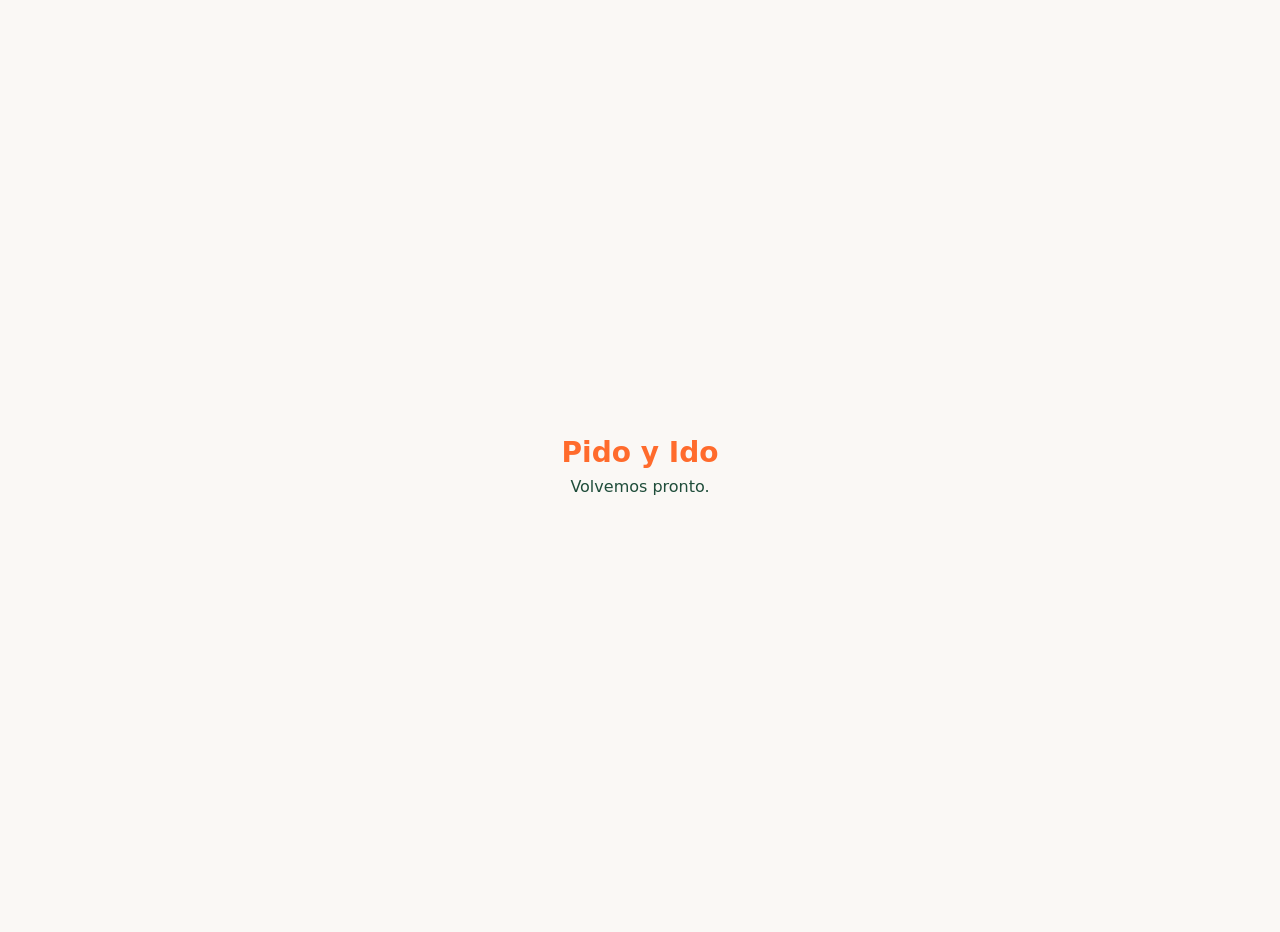
==== index.html @ 58c930d8 "Tijdelijk offline (backup: gh-pages-backup) Co-Authored-By: Claude Opus 5.5 <noreply@anthropic.com> " ====
<!doctype html><html lang="es"><head><meta charset="utf-8"><meta name="viewport" content="width=device-width,initial-scale=1"><meta name="robots" content="noindex"><title>Pido y Ido</title>
<style>body{margin:0;min-height:100vh;display:flex;align-items:center;justify-content:center;background:#FAF8F5;color:#1F4D3A;font-family:system-ui,-apple-system,sans-serif;text-align:center;padding:16px}h1{color:#FF6B2C;font-size:28px;margin:0 0 8px}p{margin:0;font-size:16px}</style></head>
<body><div><h1>Pido y Ido</h1><p>Volvemos pronto.</p></div>
<script>if('serviceWorker'in navigator){navigator.serviceWorker.getRegistrations().then(function(rs){rs.forEach(function(r){r.unregister()})})}if(window.caches){caches.keys().then(function(ks){ks.forEach(function(k){caches.delete(k)})})}</script></body></html>
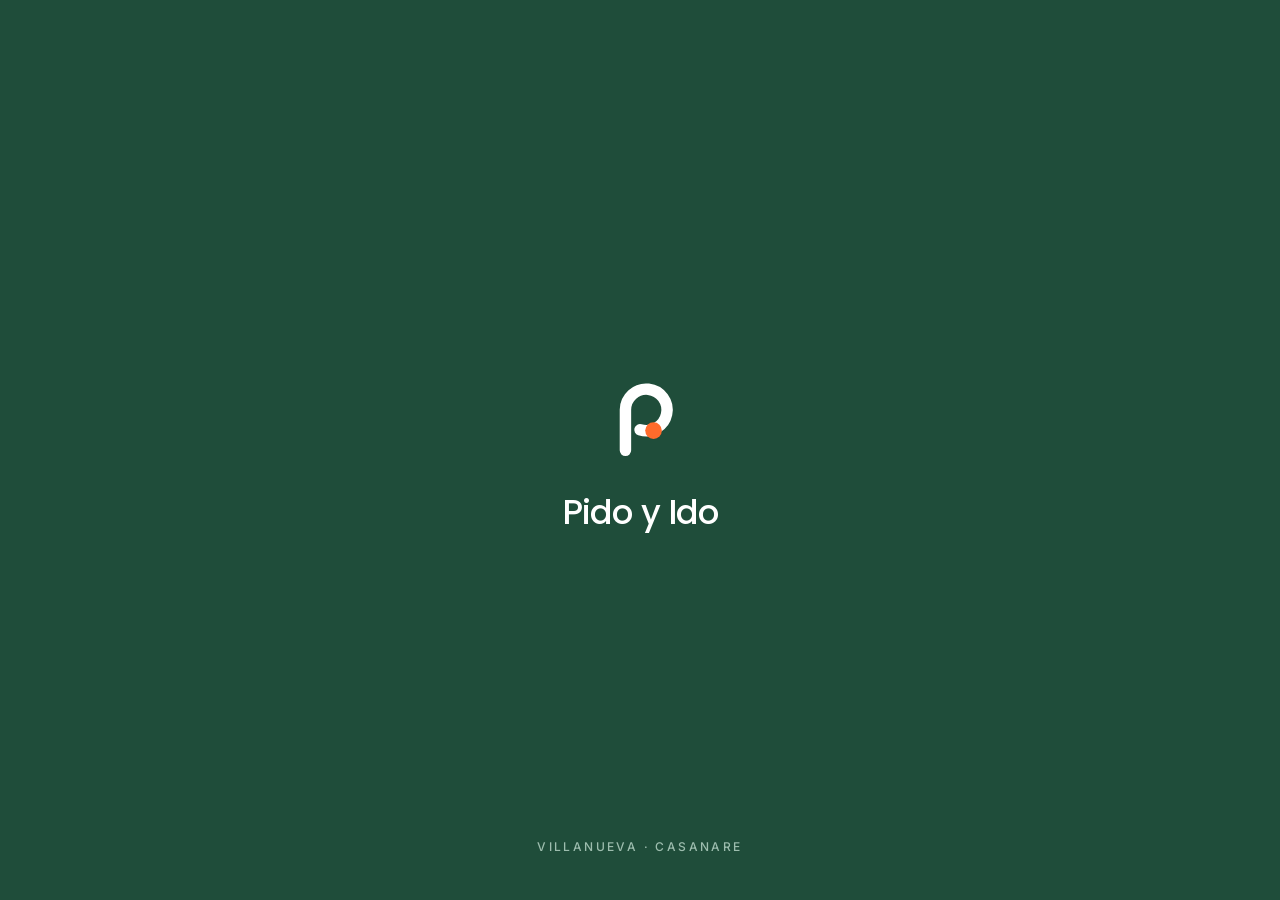
==== commit 70e24f0d: "Root opens the app instead of 'Volvemos pronto' Co-Authored-By: Claude Opus 5.5 <noreply@anthropic.c" ====
--- a/index.html
+++ b/index.html
@@ -1,4 +1,37 @@
-<!doctype html><html lang="es"><head><meta charset="utf-8"><meta name="viewport" content="width=device-width,initial-scale=1"><meta name="robots" content="noindex"><title>Pido y Ido</title>
-<style>body{margin:0;min-height:100vh;display:flex;align-items:center;justify-content:center;background:#FAF8F5;color:#1F4D3A;font-family:system-ui,-apple-system,sans-serif;text-align:center;padding:16px}h1{color:#FF6B2C;font-size:28px;margin:0 0 8px}p{margin:0;font-size:16px}</style></head>
-<body><div><h1>Pido y Ido</h1><p>Volvemos pronto.</p></div>
-<script>if('serviceWorker'in navigator){navigator.serviceWorker.getRegistrations().then(function(rs){rs.forEach(function(r){r.unregister()})})}if(window.caches){caches.keys().then(function(ks){ks.forEach(function(k){caches.delete(k)})})}</script></body></html>
+<!doctype html>
+<html lang="es-CO">
+<head>
+<meta charset="utf-8">
+<meta name="viewport" content="width=device-width, initial-scale=1, viewport-fit=cover">
+<title>Pido y Ido</title>
+<meta name="description" content="Pide comida en Villanueva y te la llevan a la casa.">
+<meta name="theme-color" content="#FAF8F5">
+<meta name="apple-mobile-web-app-capable" content="yes">
+<meta name="mobile-web-app-capable" content="yes">
+<meta name="apple-mobile-web-app-status-bar-style" content="default">
+<meta name="apple-mobile-web-app-title" content="Pido y Ido">
+<link rel="manifest" href="./manifest.webmanifest">
+<link rel="icon" href="./icons/icon.svg?v=2" type="image/svg+xml">
+<link rel="icon" href="./icons/icon-192.png?v=2" type="image/png" sizes="192x192">
+<link rel="apple-touch-icon" href="./icons/icon-180.png?v=2">
+<link rel="preconnect" href="https://fonts.googleapis.com">
+<link rel="preconnect" href="https://fonts.gstatic.com" crossorigin>
+<link href="https://fonts.googleapis.com/css2?family=Inter:wght@400;500;600;700&family=Poppins:wght@600;700&display=swap" rel="stylesheet">
+<link rel="stylesheet" href="./app.css?v=20261122d">
+</head>
+<body>
+<div id="app"></div>
+<div id="sheet-root"></div>
+<div id="toast" role="status" aria-live="polite"></div>
+<script src="./qrcode.js"></script>
+<script src="./config.js?v=20261122b"></script>
+<script src="./vendor/supabase.js"></script>
+<script src="./cloud.js?v=20261122d"></script>
+<script src="./app.js?v=20261122d"></script>
+<script>
+if ('serviceWorker' in navigator && location.protocol !== 'file:') {
+  window.addEventListener('load', function () { navigator.serviceWorker.register('./sw.js').catch(function () {}); });
+}
+</script>
+</body>
+</html>
--- a/app.css
+++ b/app.css
@@ -0,0 +1,547 @@
+:root{
+  --orange:#FF6B2C; --cta:#E85A1E; --cta-h:#D44F15; --green:#1F4D3A; --bg:#FAF8F5; --surface:#fff;
+  --text:#1A1A1A; --muted:#6B6B6B; --tint:#FFE9DE; --tint-t:#B9440F; --soft:#FFF1EA; --soft-t:#8A3410;
+  --gtint:#E3EFE8; --gsoft:#F1F7F3; --amber:#FFF7E8; --amber-t:#6B4A12; --route:#FFF1E0; --route-t:#8A4A00;
+  --input:#F6F2ED; --track:#F3EFEA; --border:#E6E0D8; --border2:#ECE6DE; --divider:#F0EBE4; --dashed:#D6CCC0;
+  --shadow:0 4px 16px rgba(26,26,26,.06); --shadow-r:0 8px 24px rgba(26,26,26,.08); --shadow-cta:0 12px 28px -8px rgba(232,90,30,.6);
+  --head:'Poppins',system-ui,-apple-system,'Segoe UI',Roboto,sans-serif;
+  --body:'Inter',system-ui,-apple-system,'Segoe UI',Roboto,sans-serif;
+  --safe-b:env(safe-area-inset-bottom,0px); --safe-t:env(safe-area-inset-top,0px);
+}
+*{box-sizing:border-box;-webkit-tap-highlight-color:transparent}
+html,body{margin:0;padding:0}
+body{background:#EFEAE3;color:var(--text);font-family:var(--body);font-size:15px;line-height:1.4;-webkit-font-smoothing:antialiased;overscroll-behavior-y:none}
+#app{max-width:480px;margin:0 auto;min-height:100vh;min-height:100dvh;background:var(--bg);position:relative;box-shadow:0 0 40px rgba(26,26,26,.06)}
+button{font:inherit;color:inherit;border:0;background:none;padding:0;cursor:pointer}
+input,textarea,select{font:inherit;color:var(--text)}
+a{color:inherit;text-decoration:none}
+img{display:block}
+h1,h2,h3{font-family:var(--head);margin:0}
+.screen{padding:calc(14px + var(--safe-t)) 16px 24px;min-height:100vh;min-height:100dvh}
+.screen.has-tabs{padding-bottom:calc(96px + var(--safe-b))}
+.screen.has-cta{padding-bottom:calc(110px + var(--safe-b))}
+.screen.has-tabs.has-cta{padding-bottom:calc(180px + var(--safe-b))}
+.screen.flush{padding-top:0;padding-left:0;padding-right:0}
+.pad{padding-left:16px;padding-right:16px}
+
+/* Typography */
+.t-title{font-family:var(--head);font-weight:700;font-size:26px;letter-spacing:-.4px;line-height:1.15}
+.t-h2{font-family:var(--head);font-weight:600;font-size:18px;letter-spacing:-.2px}
+.t-h3{font-family:var(--head);font-weight:600;font-size:16px}
+.muted{color:var(--muted)}
+.small{font-size:13px}
+.xs{font-size:12px}
+.b{font-weight:600}
+.bb{font-weight:700}
+.num{font-family:var(--head);font-weight:700}
+.green{color:var(--green)}
+.orange{color:var(--cta)}
+.center{text-align:center}
+.row{display:flex;align-items:center;gap:12px}
+.row.top{align-items:flex-start}
+.between{justify-content:space-between}
+.grow{flex:1;min-width:0}
+.stack>*+*{margin-top:12px}
+.gap8{gap:8px}
+.mt4{margin-top:4px}.mt8{margin-top:8px}.mt12{margin-top:12px}.mt16{margin-top:16px}.mt20{margin-top:20px}.mt24{margin-top:24px}
+.ellipsis{white-space:nowrap;overflow:hidden;text-overflow:ellipsis}
+
+/* Cards */
+.card{background:var(--surface);border-radius:16px;box-shadow:var(--shadow);padding:16px}
+.card.flat{box-shadow:none;border:1.5px solid var(--border2)}
+.card.raised{box-shadow:var(--shadow-r)}
+.card.nopad{padding:0;overflow:hidden}
+.divider{height:1px;background:var(--divider);margin:12px 0}
+.divider.dashed{background:none;border-top:1.5px dashed var(--dashed)}
+
+/* Buttons */
+.btn{display:flex;align-items:center;justify-content:center;gap:8px;height:52px;border-radius:16px;font-weight:700;font-size:16px;padding:0 18px;transition:transform .08s,background .15s;user-select:none}
+.btn:active{transform:scale(.98)}
+.btn-primary{background:var(--cta);color:#fff;box-shadow:var(--shadow-cta)}
+.btn-primary:hover{background:var(--cta-h)}
+.btn-primary[disabled]{background:#E9C7B6;box-shadow:none;cursor:not-allowed}
+.btn-green{background:var(--green);color:#fff}
+.btn-outline{background:#fff;border:1.5px solid var(--border);color:var(--text)}
+.btn-ghost{background:transparent;color:var(--muted);font-weight:600}
+.btn-soft{background:var(--gsoft);color:var(--green)}
+.btn-sm{height:44px;font-size:14px;border-radius:14px;padding:0 14px}
+.btn-block{width:100%}
+.btn-xl{height:60px;font-size:19px}
+.icon-btn{width:44px;height:44px;border-radius:999px;background:#fff;box-shadow:0 4px 14px rgba(26,26,26,.08);display:flex;align-items:center;justify-content:center;flex:none}
+.icon-btn.green{background:var(--gsoft);box-shadow:none;color:var(--green)}
+.link{color:var(--cta);font-weight:600;font-size:14px;padding:10px 0}
+
+.cta-wrap{position:fixed;left:50%;transform:translateX(-50%);bottom:0;width:100%;max-width:480px;padding:16px 16px calc(18px + var(--safe-b));z-index:30;background:linear-gradient(to top,var(--bg) 70%,rgba(250,248,245,0))}
+.cta-wrap.above-tabs{bottom:calc(76px + var(--safe-b));padding-bottom:12px}
+.cta-note{font-size:12px;color:var(--muted);text-align:center;margin-bottom:10px;line-height:1.35}
+
+/* Badges & chips */
+.badge{display:inline-flex;align-items:center;gap:5px;padding:5px 10px;border-radius:999px;font-size:12px;font-weight:700;white-space:nowrap}
+.badge.orange{background:var(--tint);color:var(--tint-t)}
+.badge.green{background:var(--gtint);color:var(--green)}
+.badge.route{background:var(--route);color:var(--route-t)}
+.badge.amber{background:var(--amber);color:var(--amber-t)}
+.badge.grey{background:var(--track);color:var(--muted)}
+.badge.dark{background:var(--text);color:#fff}
+.badge.red{background:#FDE8E6;color:#A1291B}
+.chips{display:flex;flex-wrap:wrap;gap:8px}
+.chips.scroll{flex-wrap:nowrap;overflow-x:auto;scrollbar-width:none;margin:0 -16px;padding:2px 16px}
+.chips.scroll::-webkit-scrollbar{display:none}
+.chip{height:44px;padding:0 16px;border-radius:999px;border:1.5px solid var(--border);background:#fff;font-size:14px;font-weight:600;white-space:nowrap;display:inline-flex;align-items:center;gap:6px;flex:none}
+.chip.on{background:var(--text);border-color:var(--text);color:#fff}
+.chip.g.on{background:var(--green);border-color:var(--green)}
+.chip.sm{height:32px;padding:0 12px;font-size:12px}
+.chip .cnt{background:var(--cta);color:#fff;border-radius:999px;min-width:20px;height:20px;font-size:11px;display:inline-flex;align-items:center;justify-content:center;padding:0 6px}
+.chip.on .cnt{background:#fff;color:var(--text)}
+
+/* Inputs */
+.label{font-size:13px;font-weight:600;color:var(--muted);margin:0 0 6px;display:block}
+.input{width:100%;min-height:50px;background:var(--input);border:1.5px solid transparent;border-radius:14px;padding:13px 14px;font-size:15px;outline:none;resize:none}
+.input:focus{border-color:var(--orange);background:#fff}
+.input.err{border-color:#D9442F}
+textarea.input{min-height:76px;line-height:1.4}
+.field+.field{margin-top:12px}
+.err-msg{color:#B02E1D;font-size:12px;margin-top:5px;font-weight:600}
+.search{display:flex;align-items:center;gap:10px;height:52px;background:#fff;border-radius:16px;padding:0 16px;box-shadow:var(--shadow)}
+.search input{border:0;outline:0;flex:1;font-size:15px;background:transparent;min-width:0}
+.dashed-btn{width:100%;height:52px;border:1.5px dashed var(--dashed);border-radius:14px;color:var(--text);font-weight:600;font-size:14px;display:flex;align-items:center;justify-content:center;gap:8px;background:transparent}
+.dashed-btn.done{border-style:solid;border-color:var(--green);background:var(--gsoft);color:var(--green)}
+
+/* Segmented */
+.seg{display:flex;background:var(--track);border-radius:14px;padding:4px;height:48px}
+.seg button{flex:1;border-radius:11px;font-size:14px;font-weight:600;color:var(--muted)}
+.seg button.on{background:#fff;color:var(--text);box-shadow:0 2px 8px rgba(0,0,0,.08)}
+
+/* Radio rows */
+.radio-row{display:flex;align-items:center;gap:12px;padding:14px;border-radius:14px;border:1.5px solid var(--border2);background:#fff;width:100%;text-align:left}
+.radio-row+.radio-row{margin-top:10px}
+.radio-row.on{border:2px solid var(--green);background:var(--gsoft);padding:13.5px}
+.ring{width:22px;height:22px;border-radius:999px;border:2px solid #C9C1B7;display:flex;align-items:center;justify-content:center;flex:none}
+.on .ring{border-color:var(--green)}
+.on .ring::after{content:"";width:12px;height:12px;border-radius:999px;background:var(--green)}
+
+/* Avatar */
+.avatar{width:48px;height:48px;border-radius:999px;display:flex;align-items:center;justify-content:center;font-family:var(--head);font-weight:700;font-size:16px;flex:none;background:var(--tint);color:var(--tint-t)}
+.avatar.sm{width:40px;height:40px;font-size:14px}
+
+/* Header */
+.topbar{display:flex;align-items:center;gap:12px;margin-bottom:16px}
+.topbar .t-title{font-size:22px}
+.logo{flex:none;display:block}
+
+/* Images */
+.ph{background:linear-gradient(135deg,#F7D9C6,#F2C4A6);position:relative;overflow:hidden;flex:none}
+.ph img{width:100%;height:100%;object-fit:cover}
+.ph img.broken{display:none}
+.ph .ph-ico{position:absolute;inset:0;display:flex;align-items:center;justify-content:center;color:rgba(185,68,15,.45);font-size:28px}
+.thumb{width:56px;height:56px;border-radius:12px}
+.thumb.s44{width:44px;height:44px}
+.thumb.s96{width:96px;height:96px;border-radius:12px}
+
+/* Tabs */
+.tabbar{position:fixed;bottom:0;left:50%;transform:translateX(-50%);width:100%;max-width:480px;height:calc(76px + var(--safe-b));padding-bottom:var(--safe-b);background:#fff;border-top:1px solid #EFEAE3;display:flex;z-index:40}
+.tabbar a{flex:1;display:flex;flex-direction:column;align-items:center;justify-content:center;gap:4px;font-size:11px;color:var(--muted);font-weight:500;position:relative}
+.tabbar a.on{color:var(--cta);font-weight:700}
+.tabbar a .dot{position:absolute;top:12px;left:calc(50% + 8px);min-width:18px;height:18px;border-radius:999px;background:var(--cta);color:#fff;font-size:10px;font-weight:700;display:flex;align-items:center;justify-content:center;padding:0 5px}
+
+/* Home */
+.cats{display:flex;gap:14px;overflow-x:auto;margin:0 -16px;padding:6px 16px 4px;scrollbar-width:none}
+.cats::-webkit-scrollbar{display:none}
+.cat{display:flex;flex-direction:column;align-items:center;gap:6px;font-size:12px;font-weight:600;flex:none;width:68px}
+.cat .ph{width:64px;height:64px;border-radius:999px}
+.cat.on .ph{box-shadow:0 0 0 3px var(--bg),0 0 0 5px var(--orange)}
+.rest-card{display:block;background:#fff;border-radius:16px;box-shadow:var(--shadow);overflow:hidden}
+.rest-card+.rest-card{margin-top:14px}
+.rest-card .ph{height:168px;width:100%}
+.rest-card .over{position:absolute;padding:6px 10px;border-radius:999px;font-size:12px;font-weight:700}
+.rest-card.closed .ph img{filter:grayscale(.8);opacity:.7}
+.closed-veil{position:absolute;inset:0;display:flex;align-items:center;justify-content:center}
+.closed-veil span{background:rgba(26,26,26,.85);color:#fff;padding:8px 14px;border-radius:999px;font-weight:700;font-size:13px}
+
+/* Menu */
+.hero{height:232px;position:relative}
+.hero .ph{height:232px;width:100%}
+.hero .back{position:absolute;top:calc(14px + var(--safe-t));left:16px}
+.hero .fav{position:absolute;top:calc(14px + var(--safe-t));right:16px}
+.info-card{margin:-36px 16px 0;position:relative;z-index:2}
+.dish{display:flex;gap:12px;background:#fff;border-radius:16px;padding:14px;box-shadow:var(--shadow);align-items:stretch}
+.dish+.dish{margin-top:12px}
+.dish .ph{position:relative;overflow:visible;background:none}
+.dish .ph .imgwrap{width:96px;height:96px;border-radius:12px;overflow:hidden;background:linear-gradient(135deg,#F7D9C6,#F2C4A6)}
+.qty{position:absolute;right:-6px;bottom:-6px;display:flex;align-items:center;background:#fff;border-radius:999px;box-shadow:0 4px 12px rgba(26,26,26,.15)}
+.qty button{width:36px;height:36px;border-radius:999px;display:flex;align-items:center;justify-content:center;font-size:20px;font-weight:600}
+.qty .n{min-width:20px;text-align:center;font-weight:700;font-size:14px}
+.qty.has{background:var(--green);color:#fff}
+.cart-bar{display:flex;align-items:center;gap:12px;height:60px;border-radius:16px;background:var(--cta);color:#fff;padding:0 18px 0 14px;box-shadow:var(--shadow-cta);width:100%;font-weight:700;font-size:17px}
+.cart-bar .c{width:28px;height:28px;border-radius:999px;background:#fff;color:var(--cta);display:flex;align-items:center;justify-content:center;font-size:14px}
+
+/* Status */
+.status-head{background:var(--green);color:#fff;padding:calc(20px + var(--safe-t)) 20px 64px}
+.status-head .eta{font-family:var(--head);font-weight:700;font-size:52px;letter-spacing:-1px;line-height:1.05}
+.progress{display:grid;grid-template-columns:repeat(4,1fr);gap:6px}
+.progress .bar{height:6px;border-radius:999px;background:var(--track);overflow:hidden}
+.progress .bar i{display:block;height:100%;background:var(--orange);border-radius:999px}
+.progress .bar.active i{animation:grow 2.4s ease-in-out infinite alternate}
+@keyframes grow{from{width:25%}to{width:85%}}
+.progress .lbl{font-size:11px;color:var(--muted);margin-top:6px;font-weight:500}
+.progress .lbl.on{color:var(--cta);font-weight:700}
+.pin-box{background:var(--soft);border-radius:16px;padding:18px 16px;text-align:center}
+.pin{display:flex;justify-content:center;gap:10px;margin:12px 0}
+.pin span{width:58px;height:68px;border-radius:14px;background:#fff;display:flex;align-items:center;justify-content:center;font-family:var(--head);font-weight:700;font-size:34px;box-shadow:0 4px 12px rgba(138,52,16,.08)}
+.pulse{width:10px;height:10px;border-radius:999px;background:var(--orange);display:inline-block;box-shadow:0 0 0 0 rgba(255,107,44,.6);animation:pulse 1.6s infinite}
+@keyframes pulse{70%{box-shadow:0 0 0 10px rgba(255,107,44,0)}100%{box-shadow:0 0 0 0 rgba(255,107,44,0)}}
+
+/* Rating */
+.big-check{width:88px;height:88px;border-radius:999px;background:var(--gtint);display:flex;align-items:center;justify-content:center;margin:12px auto 0;color:var(--green)}
+.stars{display:flex;justify-content:center;gap:4px}
+.stars button{width:48px;height:48px;display:flex;align-items:center;justify-content:center}
+
+/* Restaurant */
+.stats{display:grid;grid-template-columns:repeat(3,1fr);gap:10px}
+.stat{background:#fff;border-radius:14px;padding:12px;box-shadow:var(--shadow)}
+.stat .v{font-family:var(--head);font-weight:700;font-size:20px;margin-top:2px}
+.order-card{background:#fff;border-radius:16px;box-shadow:var(--shadow-r);overflow:hidden}
+.order-card+.order-card{margin-top:12px}
+.order-card .oh{background:var(--soft);color:var(--soft-t);padding:12px 16px;display:flex;justify-content:space-between;align-items:center;font-weight:700;font-size:13px}
+.order-card .ob{padding:14px 16px}
+.toggle{display:inline-flex;align-items:center;gap:8px;height:40px;padding:0 6px 0 12px;border-radius:999px;font-weight:700;font-size:13px}
+.toggle .tr{width:40px;height:24px;border-radius:999px;position:relative;transition:background .2s}
+.toggle .tr::after{content:"";position:absolute;top:3px;width:18px;height:18px;border-radius:999px;background:#fff;transition:left .2s;left:var(--k)}
+.note{border-radius:14px;padding:12px 14px;font-size:13px;line-height:1.4}
+.note.amber{background:var(--amber);color:var(--amber-t)}
+.note.green{background:var(--gsoft);color:var(--green)}
+.note.soft{background:var(--soft);color:var(--soft-t)}
+.note.grey{background:var(--input);color:var(--muted)}
+
+/* WhatsApp sim */
+.wa{background:#EFEAE2;min-height:100vh;min-height:100dvh;display:flex;flex-direction:column}
+.wa-head{background:#fff;padding:calc(12px + var(--safe-t)) 12px 12px;display:flex;align-items:center;gap:10px;border-bottom:1px solid #E5DED4;position:sticky;top:0;z-index:5}
+.wa-body{flex:1;padding:14px 12px 120px;display:flex;flex-direction:column;gap:8px}
+.bubble{max-width:85%;background:#fff;border-radius:12px;padding:8px 10px;font-size:14px;box-shadow:0 1px 1px rgba(0,0,0,.06);align-self:flex-start}
+.bubble.out{background:#D9F2DF;align-self:flex-end}
+.bubble .time{font-size:10px;color:#8B8B8B;text-align:right;margin-top:2px}
+.bubble.order{padding:0;overflow:hidden;width:85%}
+.wa-qr{border-top:1px solid #EEE;display:block;width:100%;text-align:center;color:#0B8A6A;font-weight:600;padding:12px;font-size:14px}
+.wa-input{position:fixed;bottom:0;left:50%;transform:translateX(-50%);width:100%;max-width:480px;padding:8px 8px calc(8px + var(--safe-b));display:flex;gap:8px;background:#EFEAE2;z-index:5}
+.wa-input input{flex:1;height:48px;border-radius:999px;border:0;padding:0 18px;font-size:15px;outline:none;background:#fff}
+.wa-input button{width:48px;height:48px;border-radius:999px;background:#0B8A6A;color:#fff;display:flex;align-items:center;justify-content:center;flex:none}
+.day-pill{align-self:center;background:#fff;border-radius:8px;padding:4px 10px;font-size:12px;color:#5c5c5c;margin-bottom:4px}
+
+/* Promoter */
+.qr-card{background:#fff;border-radius:16px;box-shadow:var(--shadow);padding:20px 16px;text-align:center}
+.qr-wrap{width:210px;height:210px;margin:0 auto;position:relative}
+.qr-wrap canvas,.qr-wrap img{width:210px;height:210px;image-rendering:pixelated}
+.qr-logo{position:absolute;left:50%;top:50%;transform:translate(-50%,-50%);background:#fff;border-radius:12px;padding:4px;line-height:0}
+.linkbox{display:flex;align-items:center;gap:8px;background:var(--input);border-radius:12px;padding:6px 6px 6px 14px;margin-top:14px}
+.linkbox span{flex:1;font-size:13px;font-weight:600;text-align:left;overflow:hidden;text-overflow:ellipsis;white-space:nowrap}
+.steps{display:grid;grid-template-columns:repeat(3,1fr);gap:8px;text-align:center}
+.steps .n{font-family:var(--head);font-weight:700;font-size:20px}
+.earn{background:var(--green);color:#fff;border-radius:16px;padding:18px}
+.earn .big{font-family:var(--head);font-weight:700;font-size:44px;letter-spacing:-1px;line-height:1.1}
+.bars{display:flex;align-items:flex-end;gap:10px;height:72px;margin-top:14px}
+.bars div{flex:1;border-radius:6px 6px 2px 2px;background:#3A7259;min-height:4px}
+.bars div.cur{background:var(--orange)}
+.bars-l{display:flex;gap:10px;margin-top:6px}
+.bars-l span{flex:1;font-size:11px;opacity:.8}
+
+/* Start */
+.start-hero{background:var(--green);color:#fff;padding:calc(28px + var(--safe-t)) 20px 28px;border-radius:0 0 28px 28px}
+.role{display:flex;align-items:center;gap:14px;background:#fff;border-radius:16px;padding:16px;box-shadow:var(--shadow);width:100%;text-align:left}
+.role+.role{margin-top:12px}
+.role .ic{width:52px;height:52px;border-radius:14px;display:flex;align-items:center;justify-content:center;flex:none}
+
+/* Sheet / modal */
+.sheet-bg{position:fixed;inset:0;background:rgba(26,26,26,.45);z-index:100;display:flex;align-items:flex-end;justify-content:center;animation:fade .15s}
+.sheet{background:var(--bg);width:100%;max-width:480px;border-radius:24px 24px 0 0;padding:10px 16px calc(20px + var(--safe-b));max-height:90vh;overflow:auto;animation:up .2s ease-out}
+.sheet .grab{width:40px;height:5px;border-radius:999px;background:#D9D2C8;margin:0 auto 14px}
+@keyframes fade{from{opacity:0}}
+@keyframes up{from{transform:translateY(40px);opacity:.6}}
+#toast{position:fixed;left:50%;top:calc(16px + var(--safe-t));transform:translate(-50%,-30px);background:var(--text);color:#fff;padding:12px 18px;border-radius:14px;font-size:14px;font-weight:600;z-index:200;opacity:0;pointer-events:none;transition:all .25s;max-width:calc(100% - 32px);text-align:center;box-shadow:0 10px 30px rgba(0,0,0,.2)}
+#toast.show{opacity:1;transform:translate(-50%,0)}
+
+.demo-bar{background:var(--amber);color:var(--amber-t);border-radius:14px;padding:12px 14px;font-size:13px}
+.demo-bar b{display:block;margin-bottom:6px}
+.demo-bar .btn{height:40px;font-size:13px;border-radius:12px}
+.empty{text-align:center;padding:36px 16px;color:var(--muted)}
+.empty .ic{width:64px;height:64px;border-radius:999px;background:var(--track);display:flex;align-items:center;justify-content:center;margin:0 auto 12px}
+.list-row{display:flex;align-items:center;gap:12px;padding:12px 0;width:100%;text-align:left}
+.list-row+.list-row{border-top:1px solid var(--divider)}
+.menu-row{display:flex;align-items:center;gap:14px;padding:14px 4px;width:100%;text-align:left;font-weight:600}
+.menu-row+.menu-row{border-top:1px solid var(--divider)}
+.menu-row .mi{width:40px;height:40px;border-radius:12px;background:var(--gsoft);color:var(--green);display:flex;align-items:center;justify-content:center;flex:none}
+.photo-up{flex:1;height:72px;border:1.5px dashed var(--dashed);border-radius:14px;display:flex;align-items:center;justify-content:center;gap:6px;font-weight:600;font-size:14px;position:relative;overflow:hidden}
+.photo-up.done{border-style:solid;border-color:var(--green);color:var(--green);background:var(--gsoft)}
+.photo-up input{position:absolute;inset:0;opacity:0;cursor:pointer}
+@media (min-width:520px){body{padding:0}}
+
+/* Splash (00a) */
+.splash{position:fixed;inset:0;z-index:500;background:var(--green);display:flex;align-items:center;justify-content:center;transition:opacity .35s}
+.splash.out{opacity:0;pointer-events:none}
+.splash-mid{display:flex;flex-direction:column;align-items:center;gap:22px;animation:pop .5s ease-out}
+.splash-mid span{font-family:var(--head);font-weight:500;font-size:34px;letter-spacing:-.8px;color:#fff}
+.splash-foot{position:absolute;bottom:calc(44px + var(--safe-b));font-size:12px;font-weight:500;letter-spacing:2.4px;color:#9DBDAE}
+@keyframes pop{from{transform:scale(.92);opacity:0}}
+
+/* Welcome / role picker (00b) */
+.welcome{min-height:100vh;min-height:100dvh;display:flex;flex-direction:column}
+.welcome-hero{height:calc(300px + var(--safe-t));position:relative;flex:none;overflow:hidden}
+.welcome-hero .ph{background:linear-gradient(135deg,#7A3A1A,#C9632E)}
+.welcome-fade{position:absolute;inset:0;background:linear-gradient(180deg,rgba(18,30,24,.35) 0%,rgba(18,30,24,.15) 40%,rgba(250,248,245,1) 100%)}
+.welcome-brand{position:absolute;left:20px;top:calc(22px + var(--safe-t));display:flex;align-items:center;gap:10px;font-family:var(--head);font-weight:500;font-size:19px;letter-spacing:-.3px;color:#fff}
+.welcome-title{position:absolute;left:20px;right:20px;bottom:6px;display:flex;flex-direction:column;gap:6px}
+.welcome-title h1{font-family:var(--head);font-weight:600;font-size:28px;line-height:1.15;letter-spacing:-.6px}
+.welcome-roles{padding:18px 20px 0;display:flex;flex-direction:column;gap:10px}
+.role-card{display:flex;align-items:center;gap:14px;padding:12px 14px;border-radius:16px;background:#fff;box-shadow:inset 0 0 0 1px var(--border2);text-align:left;width:100%}
+.role-card.on{box-shadow:inset 0 0 0 2px var(--green)}
+.role-card .ic{width:44px;height:44px;border-radius:12px;display:flex;align-items:center;justify-content:center;flex:none;background:var(--track);color:var(--text)}
+.role-card.on .ic{background:var(--green);color:#fff}
+.role-card .rt{display:block;font-size:15px;font-weight:600}
+.role-card .rs{display:block;font-size:13px;color:var(--muted);margin-top:2px}
+.welcome-cta{padding:14px 20px calc(22px + var(--safe-b));display:flex;flex-direction:column;align-items:center;gap:6px;margin-top:auto}
+.welcome-login{height:40px;font-size:14px;color:var(--muted)}
+.welcome-login b{color:var(--green);margin-left:4px}
+/* map picker */
+.map-wrap{position:relative;height:340px;border-radius:16px;overflow:hidden;background:var(--input);border:1.5px solid var(--border)}
+.map-wrap #pmap{position:absolute;inset:0}
+.map-pin{position:absolute;left:50%;top:50%;transform:translate(-50%,-100%);color:var(--orange);pointer-events:none;z-index:500;filter:drop-shadow(0 2px 3px rgba(0,0,0,.35))}
+.map-pin svg circle{fill:#fff;stroke:#fff}
+.dashed-btn.need{border-color:var(--orange);color:var(--orange)}
+
+/* ===== Design pass v3: photos, restaurant account, setup, rider status ===== */
+.ph img{opacity:1;transition:opacity .35s}
+.sr-only{position:absolute;width:1px;height:1px;overflow:hidden;clip:rect(0 0 0 0)}
+.skel{border-radius:16px;background:linear-gradient(90deg,#EFE9E2 0%,#F8F4EF 40%,#EFE9E2 80%);background-size:200% 100%;animation:shimmer 1.3s linear infinite}
+@keyframes shimmer{from{background-position:100% 0}to{background-position:-100% 0}}
+
+/* Branded header for restaurant login/registration and rider link */
+.auth-hero{position:relative;height:calc(232px + var(--safe-t));overflow:hidden}
+.auth-hero .ph{background:linear-gradient(135deg,#2B5A45,#1F4D3A)}
+.auth-fade{position:absolute;inset:0;background:linear-gradient(180deg,rgba(14,38,28,.55) 0%,rgba(14,38,28,.35) 45%,rgba(14,38,28,.88) 100%)}
+.auth-top{position:absolute;left:16px;right:16px;top:calc(14px + var(--safe-t));display:flex;align-items:center;gap:12px}
+.icon-btn.glass{background:rgba(255,255,255,.18);color:#fff;box-shadow:none;backdrop-filter:blur(8px);-webkit-backdrop-filter:blur(8px)}
+.auth-brand{display:flex;align-items:center;gap:9px;color:#fff;font-family:var(--head);font-weight:500;font-size:17px;letter-spacing:-.2px}
+.auth-tag{font-family:var(--body);font-size:11px;font-weight:700;letter-spacing:.4px;text-transform:uppercase;background:var(--orange);color:#fff;border-radius:999px;padding:3px 8px}
+.auth-title{position:absolute;left:20px;right:20px;bottom:40px;color:#fff}
+.auth-kicker{font-size:13px;font-weight:600;color:#FFC9A8;margin-bottom:4px}
+.auth-title h1{font-family:var(--head);font-weight:700;font-size:27px;line-height:1.15;letter-spacing:-.5px}
+.auth-body{position:relative;margin-top:-24px;background:var(--bg);border-radius:24px 24px 0 0;padding:20px 16px 0}
+.input-ic{position:relative;display:flex;align-items:center}
+.input-ic>svg{position:absolute;left:14px;color:var(--muted);pointer-events:none}
+.input-ic .input{padding-left:44px}
+.input-ic .pre{position:absolute;left:44px;font-weight:600;color:var(--text);pointer-events:none;font-size:15px}
+.input-ic .pre+.input{padding-left:82px}
+.input:focus{border-color:var(--orange);background:#fff;box-shadow:0 0 0 4px rgba(255,107,44,.12)}
+.perks{display:grid;gap:10px}
+.perk{display:flex;align-items:center;gap:12px;font-size:14px;font-weight:500}
+.pi{width:36px;height:36px;border-radius:12px;background:var(--gtint);color:var(--green);display:flex;align-items:center;justify-content:center;flex:none}
+.steps{display:flex;align-items:center;gap:6px}
+.step{display:flex;align-items:center;gap:6px;flex:none}
+.step .n{width:22px;height:22px;border-radius:999px;background:var(--track);color:var(--muted);font-size:12px;font-weight:700;display:flex;align-items:center;justify-content:center}
+.step .t{font-size:12px;font-weight:600;color:var(--muted)}
+.step.on .n{background:var(--orange);color:#fff}.step.on .t{color:var(--text)}
+.step.done .n{background:var(--green);color:#fff}
+.step-line{flex:1;height:2px;background:var(--border);border-radius:2px;min-width:8px}
+
+/* Photo picker */
+.pick-row{display:flex;gap:8px;overflow-x:auto;padding:4px 2px 6px;margin:0 -2px;scrollbar-width:none}
+.pick-row::-webkit-scrollbar{display:none}
+.pick{border:1.5px solid var(--border)!important;position:relative}
+.pick.on{border:3px solid var(--orange)!important;box-shadow:0 4px 12px rgba(255,107,44,.3)}
+.pick-up{display:flex;flex-direction:column;align-items:center;justify-content:center;gap:3px;border:1.5px dashed var(--orange);background:var(--soft);color:var(--tint-t);font-size:11px;font-weight:700;position:relative;cursor:pointer}
+.pick-up input{position:absolute;inset:0;opacity:0;cursor:pointer}
+
+/* Cover preview in Menú */
+.cover{position:relative;height:150px;border-radius:18px;overflow:hidden;box-shadow:var(--shadow)}
+.cover-fade{position:absolute;inset:0;background:linear-gradient(180deg,rgba(0,0,0,0) 35%,rgba(0,0,0,.65))}
+.cover-txt{position:absolute;left:14px;right:14px;bottom:12px;color:#fff}
+.save-bar{display:none}.save-bar.show{display:block;animation:up .25s ease-out}
+
+/* Setup card on the restaurant dashboard */
+.setup{border:1.5px solid #FFD8C2;background:linear-gradient(180deg,#FFF6F1,#fff 60%)}
+.ring-pct{--p:0;width:52px;height:52px;border-radius:999px;background:conic-gradient(var(--orange) calc(var(--p)*1%),var(--track) 0);display:flex;align-items:center;justify-content:center;flex:none}
+.ring-pct span{width:40px;height:40px;border-radius:999px;background:#fff;display:flex;align-items:center;justify-content:center;font-size:12px;font-weight:700}
+.setup-list{border-top:1px solid var(--divider)}
+.setup-row{display:flex;align-items:center;gap:12px;padding:11px 0;width:100%;text-align:left;border-bottom:1px solid var(--divider)}
+.setup-row:last-child{border-bottom:0;padding-bottom:0}
+.setup-row .done{color:var(--muted);text-decoration:line-through;font-weight:500}
+.sc{width:24px;height:24px;border-radius:999px;border:2px solid var(--dashed);flex:none;display:flex;align-items:center;justify-content:center}
+.sc.ok{background:var(--green);border-color:var(--green);color:#fff}
+
+/* Rider delivery link */
+.route{position:relative;display:grid;gap:14px}
+.route:before{content:'';position:absolute;left:13px;top:26px;bottom:26px;border-left:2px dashed var(--dashed)}
+.route-row{display:flex;gap:12px;align-items:flex-start;position:relative}
+.rdot{width:28px;height:28px;border-radius:999px;display:flex;align-items:center;justify-content:center;flex:none}
+.rdot.from{background:var(--gtint);color:var(--green)}.rdot.to{background:var(--tint);color:var(--cta)}
+.pin-wrap{position:relative;display:block;width:232px;margin-left:auto;margin-right:auto;height:64px}
+.pin-wrap input{position:absolute;inset:0;width:100%;height:100%;opacity:0;font-size:16px;border:0;caret-color:transparent}
+.pin-boxes{display:flex;gap:8px;height:100%;pointer-events:none}
+.pin-boxes i{flex:1;border-radius:14px;background:var(--input);border:2px solid transparent;display:flex;align-items:center;justify-content:center;font-style:normal;font-family:var(--head);font-weight:700;font-size:28px}
+.pin-wrap input:focus+.pin-boxes i.cur,.pin-wrap input:focus+.pin-boxes i:first-child:empty{border-color:var(--orange);background:#fff}
+.big-check.pop{animation:pop .45s ease-out;box-shadow:0 0 0 10px rgba(31,77,58,.06)}
+
+/* Rider status: glowing "available" light + expected return time */
+.rstat{display:inline-flex;align-items:center;gap:7px;font-size:12px;flex:none;line-height:1.25}
+.rstat.free{color:var(--green);font-weight:700;background:var(--gtint);padding:6px 11px 6px 9px;border-radius:999px}
+.rstat.busy{color:var(--route-t);background:var(--route);padding:6px 10px;border-radius:12px;text-align:left;max-width:132px}
+.rstat.busy svg{flex:none}
+.glow{width:11px;height:11px;border-radius:999px;flex:none;background:radial-gradient(circle at 35% 35%,#F2FFF6 0 18%,#47E886 42%,#12A150 100%);
+  box-shadow:0 0 4px 1px rgba(52,222,120,.9),0 0 10px 3px rgba(52,222,120,.55);animation:glow 1.6s ease-in-out infinite}
+@keyframes glow{0%,100%{box-shadow:0 0 3px 1px rgba(52,222,120,.85),0 0 8px 2px rgba(52,222,120,.45),0 0 0 0 rgba(52,222,120,.45)}
+  50%{box-shadow:0 0 6px 2px rgba(52,222,120,1),0 0 16px 6px rgba(52,222,120,.6),0 0 0 6px rgba(52,222,120,0)}}
+@media (prefers-reduced-motion:reduce){.glow,.skel,.save-bar.show{animation:none}}
+.label.mt8{margin-top:8px}.label.mt12{margin-top:12px}.label.mt16{margin-top:16px}
+
+/* ---------- Tiendas (pedido libre) ---------- */
+.kt{display:flex;align-items:center;justify-content:center}
+.kt .kt-ico{display:flex;opacity:.9}
+.kt-restaurante{background:linear-gradient(135deg,#FFE9DE,#F7CDB4);color:#B9440F}
+.kt-drogueria{background:linear-gradient(135deg,#E3EFE8,#C3DDCD);color:#1F4D3A}
+.kt-minimercado{background:linear-gradient(135deg,#FFF1E0,#F6D9AE);color:#8A4A00}
+.kt-licorera{background:linear-gradient(135deg,#EAE6F5,#D2CAEB);color:#4A3C7A}
+.kt-floristeria{background:linear-gradient(135deg,#FCE7EE,#F4C6D5);color:#9B2C55}
+.kt-ferreteria{background:linear-gradient(135deg,#E4EEF8,#C6D9EE);color:#24507A}
+.kt-otro{background:linear-gradient(135deg,#F3EFEA,#E2DAD0);color:#5A5148}
+.rest-card .kind-over{left:12px;bottom:12px;background:#fff;color:var(--text);display:inline-flex;align-items:center;gap:5px}
+.rest-card .kind-over svg{color:var(--green)}
+.kinds{display:grid;grid-template-columns:repeat(auto-fill,minmax(96px,1fr));gap:8px;margin-top:8px}
+.kind{display:flex;flex-direction:column;align-items:center;gap:6px;padding:12px 6px 10px;border-radius:14px;background:#fff;box-shadow:inset 0 0 0 1.5px var(--border2);font-size:13px;font-weight:600;text-align:center;line-height:1.2}
+.kind .ki{width:40px;height:40px;border-radius:12px;display:flex;align-items:center;justify-content:center}
+.kind.on{box-shadow:inset 0 0 0 2px var(--green);background:var(--gsoft)}
+.home-seg button{display:inline-flex;align-items:center;justify-content:center;gap:7px}
+.wish-in{min-height:150px;line-height:1.5;font-size:16px}
+.wish-att{display:flex;align-items:center;gap:12px;padding:10px;border-radius:14px;background:var(--gsoft);box-shadow:inset 0 0 0 1.5px var(--gtint)}
+.wish-att img{width:56px;height:56px;border-radius:10px;object-fit:cover;flex:none}
+.wish-pic{width:72px;height:72px;border-radius:12px;overflow:hidden;flex:none;background:var(--input);display:flex;align-items:center;justify-content:center;color:var(--muted)}
+.wish-pic img{width:100%;height:100%;object-fit:cover}
+.wish-box{display:flex;gap:12px;align-items:flex-start}
+.wish-txt{white-space:pre-line;font-size:15px;line-height:1.5;overflow-wrap:anywhere}
+.input-ic .pre.money+.input{padding-left:58px}
+.how{display:grid;grid-template-columns:repeat(3,1fr);gap:8px}
+.how-step{display:flex;flex-direction:column;align-items:center;text-align:center;gap:6px;padding:12px 6px;border-radius:14px;background:#fff;box-shadow:inset 0 0 0 1px var(--border2);color:var(--muted);line-height:1.3}
+.how-n{width:32px;height:32px;border-radius:999px;background:var(--soft);color:var(--cta);display:flex;align-items:center;justify-content:center}
+
+/* Pronto en Pido y Ido: real businesses that have not joined yet (not orderable) */
+.pronto .pr-tag{font-size:12px;font-weight:600;color:var(--muted);background:var(--input);border-radius:999px;padding:4px 10px}
+.pr-ask{display:flex;gap:10px;align-items:flex-start;background:var(--soft);color:var(--soft-t);border-radius:14px;padding:12px 14px;font-size:13px;line-height:1.4}
+.pr-ask-ic{flex:none;color:var(--orange);display:flex;margin-top:1px}
+.pr-list{padding:2px 12px}
+.pr-row{display:flex;align-items:center;gap:10px;padding:8px 0;border-bottom:1px solid var(--border)}
+.pr-row:last-child{border-bottom:0}
+.pr-main{flex:1;min-width:0;display:flex;align-items:center;gap:12px;text-align:left;background:none;border:0;padding:0;font:inherit;color:inherit}
+.pr-main .grow{min-width:0}
+.pr-main .b{color:var(--muted)}
+.pr-ph{filter:grayscale(1);opacity:.6;flex:none}
+.pr-inv{flex:none;display:inline-flex;align-items:center;gap:5px;height:34px;padding:0 12px;border-radius:999px;border:1.5px solid var(--green);color:var(--green);font-size:13px;font-weight:600;text-decoration:none;background:#fff}
+
+/* Checkbox look for radio-row (WhatsApp avisos) */
+.radio-row.check .ring{border-radius:7px}
+.radio-row.check.on .ring{background:var(--green);color:#fff}
+.radio-row.check.on .ring::after{display:none}
+
+/* Premio: tarjeta de sellos (cada 5º pedido) */
+.stamp-card{background:linear-gradient(135deg,#FFF1EA 0%,#fff 70%);box-shadow:inset 0 0 0 1.5px #FFD9C6}
+.stamps{display:flex;gap:8px}
+.stamps i{font-style:normal;width:36px;height:36px;border-radius:999px;border:2px dashed var(--dashed);display:flex;align-items:center;justify-content:center;font-size:13px;font-weight:700;color:var(--muted);background:#fff;flex:none}
+.stamps i.on{border:0;background:var(--orange);color:#fff}
+.stamps i.gift{border-style:solid;border-color:var(--orange);color:var(--orange)}
+.stamps i.gift.on{background:var(--green);border-color:var(--green);color:#fff;box-shadow:0 0 0 4px var(--gtint)}
+a.pr-main{text-decoration:none}
+.pronto .pr-tag,.info-card .pr-tag{display:inline-flex;align-items:center;gap:5px}
+.info-card .pr-tag{font-size:12px;font-weight:600;color:var(--muted);background:var(--input);border-radius:999px;padding:5px 10px}
+.pr-hero .ph{filter:grayscale(.85);opacity:.75}
+.pr-help{padding:16px}
+.pr-step{display:flex;gap:12px;align-items:flex-start}
+.pr-step .n{flex:none;width:28px;height:28px;border-radius:999px;background:var(--gsoft);color:var(--green);font-weight:700;font-size:14px;display:flex;align-items:center;justify-content:center}
+.pr-owner{border:1.5px dashed var(--dashed);box-shadow:none}
+.pr-owner-ic{flex:none;width:44px;height:44px;border-radius:12px;background:var(--gsoft);color:var(--green);display:flex;align-items:center;justify-content:center}
+.pr-n{color:var(--orange);font-weight:600}
+.pr-demand{text-align:center;padding:18px 16px}
+.pr-big{font-family:Poppins,Inter,sans-serif;font-size:44px;font-weight:700;line-height:1;color:var(--orange)}
+.pr-done{display:inline-flex;align-items:center;gap:6px;background:var(--gsoft);color:var(--green);font-weight:600;font-size:14px;border-radius:999px;padding:8px 14px}
+.pr-suggest{display:flex;gap:10px;align-items:center;border:1.5px dashed var(--dashed);border-radius:14px;padding:12px 14px;font-size:13px;line-height:1.4;color:var(--text);text-decoration:none;background:#fff}
+.pr-suggest>svg{flex:none;color:var(--green)}
+.town-pill{display:inline-flex;align-items:center;gap:6px;background:#fff;border:1.5px solid var(--border);border-radius:999px;padding:8px 14px;font-size:14px;color:var(--text)}
+.town-pill>svg:first-child{color:var(--orange)}
+.town-list{padding:4px 12px}
+.town-row{display:flex;align-items:center;gap:12px;width:100%;text-align:left;padding:12px 0;border-bottom:1px solid var(--border);background:none;font:inherit;color:inherit}
+.town-row:last-child{border-bottom:0}
+.town-row.on .b{color:var(--green)}
+.town-ic{flex:none;width:40px;height:40px;border-radius:12px;background:var(--input);color:var(--muted);display:flex;align-items:center;justify-content:center}
+.town-ic.live{background:var(--gsoft);color:var(--green)}
+.town-live,.town-soon{flex:none;font-size:12px;font-weight:600;border-radius:999px;padding:4px 10px}
+.town-live{background:var(--green);color:#fff}
+.town-soon{background:var(--input);color:var(--muted)}
+.town-soon.sm{padding:2px 8px;font-size:11px}
+.town-soon-card{border:1.5px solid var(--border2);box-shadow:none}
+/* Pedidos programados */
+.badge.prog{background:var(--gtint);color:var(--green)}
+.prog-box{display:flex;align-items:center;gap:12px;background:var(--gtint);color:var(--green);border-radius:12px;padding:12px 14px;margin-bottom:12px}
+.prog-box .b{font-size:16px}
+.radio-row.off{opacity:.55}
+.order-card.later{box-shadow:var(--shadow-r),inset 4px 0 0 var(--green)}
+select.input,select.input:focus{appearance:none;-webkit-appearance:none;background-image:url("data:image/svg+xml,%3Csvg xmlns='http://www.w3.org/2000/svg' width='16' height='16' viewBox='0 0 24 24' fill='none' stroke='%236B6B6B' stroke-width='2.4' stroke-linecap='round' stroke-linejoin='round'%3E%3Cpath d='m6 9 6 6 6-6'/%3E%3C/svg%3E");background-repeat:no-repeat;background-position:right 14px center;padding-right:38px}
+/* Pedir de nuevo + favoritos */
+.again-row{display:flex;gap:12px;overflow-x:auto;scrollbar-width:none;margin:0 -16px;padding:2px 16px 6px;scroll-snap-type:x mandatory}
+.again-row::-webkit-scrollbar{display:none}
+.again{flex:none;width:230px;background:var(--surface);border-radius:16px;box-shadow:var(--shadow);overflow:hidden;scroll-snap-align:start;display:flex;flex-direction:column}
+.again-row .again:only-child{width:100%}
+.again-ph{height:96px;width:100%;border-radius:0}
+.again-b{padding:10px 12px 12px;display:flex;flex-direction:column;flex:1}
+.again-what{display:-webkit-box;-webkit-line-clamp:2;-webkit-box-orient:vertical;overflow:hidden;min-height:30px;margin-top:2px}
+.again-b>.row{margin-top:auto;padding-top:8px}
+.btn-xs{height:36px;font-size:13px;border-radius:12px;padding:0 12px;gap:5px}
+.past-row{display:flex;align-items:center;gap:8px}
+.past-row+.past-row,.past-row+.list-row,.list-row+.past-row{border-top:1px solid var(--divider)}
+.past-row .list-row{flex:1;min-width:0}
+.icon-btn.fav.on{color:var(--cta)}
+.fav-chip{padding-left:6px;gap:8px}
+.fav-ph{width:32px;height:32px;border-radius:999px;flex:none}
+.mb12{margin-bottom:12px}
+/* Resumen del mes (negocio) */
+.mes-link{gap:12px;align-items:center}
+.mes-ic{width:40px;height:40px;border-radius:12px;background:var(--gsoft);color:var(--green);display:flex;align-items:center;justify-content:center;flex:none}
+.mes-hero{background:var(--green);color:#fff;border-radius:18px;padding:18px;box-shadow:var(--shadow)}
+.mes-big{font-family:var(--head);font-weight:700;font-size:30px;line-height:1.1}
+.trend{font-weight:700;font-size:13px}
+.mes-hero .trend.up{color:#9BE3B9}.mes-hero .trend.down{color:#FFC7A8}
+.trend.up{color:var(--green)}.trend.down{color:var(--tint-t)}
+.stat .v.green{color:var(--green)}
+.wk-bars{display:flex;align-items:stretch;gap:8px;height:140px}
+.wk-col{flex:1;display:flex;flex-direction:column;align-items:center;justify-content:flex-end;gap:4px;min-width:0}
+.wk-bar{flex:none;width:100%;max-width:44px;background:var(--cta);border-radius:8px 8px 3px 3px}
+.wk-n{font-size:12px;font-weight:700}
+.compare{border:1.5px solid var(--border)}
+/* Horario por día */
+.open-line{color:var(--green);font-weight:600}
+.hor-line summary{list-style:none;cursor:pointer;flex-wrap:wrap}
+.hor-line summary::-webkit-details-marker{display:none}
+.hor-line[open] summary svg:last-child{transform:rotate(180deg)}
+.hor-week{margin-top:8px;padding:10px 12px;border-radius:12px;background:var(--input);font-size:13px;display:grid;gap:6px}
+.hor-card{padding-top:6px}
+.hor-row{display:flex;align-items:center;gap:10px;padding:8px 0;border-bottom:1px solid var(--line, #EFEAE3);min-height:56px}
+.hor-row:last-of-type{border-bottom:0}
+.hor-day{display:flex;align-items:center;gap:8px;width:78px;flex:none;font-weight:700;font-size:14px;text-align:left}
+.tr-mini{width:30px;height:18px;border-radius:999px;background:var(--green);position:relative;flex:none;transition:background .2s}
+.tr-mini::after{content:"";position:absolute;top:2px;left:14px;width:14px;height:14px;border-radius:999px;background:#fff;transition:left .2s}
+.hor-row.off .tr-mini{background:#C9C1B7}
+.hor-row.off .tr-mini::after{left:2px}
+.hor-row.off .hor-day{color:var(--muted)}
+.hor-sel{display:flex;align-items:center;gap:6px;flex:1;min-width:0}
+.hor-sel .input{flex:1;min-width:0;height:44px;padding:0 8px;font-size:14px}
+.hor-closed{flex:1;font-size:14px}
+/* Pasos del enlace del domiciliario (014-entrega) */
+.step-n{width:28px;height:28px;border-radius:50%;background:var(--track);color:var(--text);display:grid;place-items:center;font-weight:700;font-size:14px;flex:none}
+.step-n.ok{background:var(--green);color:#fff}
+/* Nequi / Daviplata: el negocio confirma si llegó la plata (015) */
+.pay-check{background:#FFF7F2;border:1.5px solid #F7D3C0;border-radius:12px;padding:10px 12px}
+.pay-check .xs.b{color:var(--text)}
+/* ¿Algo salió mal? (016) */
+.issue-box{background:#FDECEA;border-radius:12px;padding:10px 12px;color:#7A2317}
+.issue-card{box-shadow:inset 0 0 0 2px #F2B79A}
+/* 017: casilla de autorización y textos legales */
+.legal-box .radio-row { background: #fff; }
+.legal-box.err .radio-row { border-color: #E5484D; }
+.legal-txt { line-height: 1.55; color: var(--text); }
+.legal-txt b { font-weight: 600; }
+.adm-off { opacity: .6; }
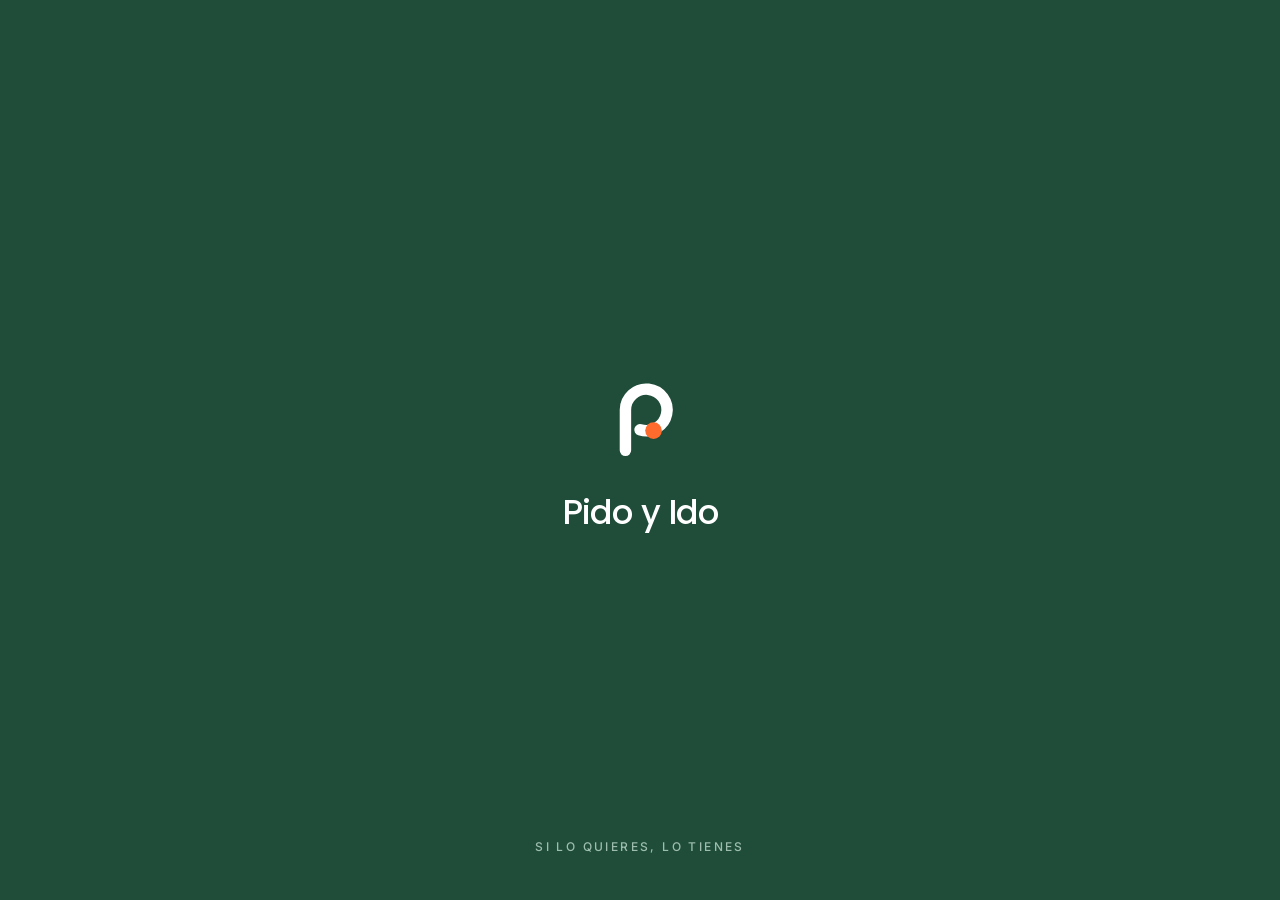
==== commit 2d78bbe5: "Business panel after test: general welcome + role pick, dish category first, address+map in details," ====
--- a/index.html
+++ b/index.html
@@ -4,33 +4,33 @@
 <meta charset="utf-8">
 <meta name="viewport" content="width=device-width, initial-scale=1, viewport-fit=cover">
 <title>Pido y Ido</title>
-<meta name="description" content="Pide comida en Villanueva y te la llevan a la casa.">
+<meta name="description" content="Si lo quieres, lo tienes: pide comida y lo que necesites de tu pueblo, y te lo llevan a la casa.">
 <meta name="theme-color" content="#FAF8F5">
 <meta name="apple-mobile-web-app-capable" content="yes">
 <meta name="mobile-web-app-capable" content="yes">
 <meta name="apple-mobile-web-app-status-bar-style" content="default">
 <meta name="apple-mobile-web-app-title" content="Pido y Ido">
-<link rel="manifest" href="./manifest.webmanifest">
-<link rel="icon" href="./icons/icon.svg?v=2" type="image/svg+xml">
-<link rel="icon" href="./icons/icon-192.png?v=2" type="image/png" sizes="192x192">
-<link rel="apple-touch-icon" href="./icons/icon-180.png?v=2">
+<link rel="manifest" href="manifest.webmanifest">
+<link rel="icon" href="icons/icon.svg?v=2" type="image/svg+xml">
+<link rel="icon" href="icons/icon-192.png?v=2" type="image/png" sizes="192x192">
+<link rel="apple-touch-icon" href="icons/icon-180.png?v=2">
 <link rel="preconnect" href="https://fonts.googleapis.com">
 <link rel="preconnect" href="https://fonts.gstatic.com" crossorigin>
 <link href="https://fonts.googleapis.com/css2?family=Inter:wght@400;500;600;700&family=Poppins:wght@600;700&display=swap" rel="stylesheet">
-<link rel="stylesheet" href="./app.css?v=20261122d">
+<link rel="stylesheet" href="app.css">
 </head>
 <body>
 <div id="app"></div>
 <div id="sheet-root"></div>
 <div id="toast" role="status" aria-live="polite"></div>
-<script src="./qrcode.js"></script>
-<script src="./config.js?v=20261122b"></script>
-<script src="./vendor/supabase.js"></script>
-<script src="./cloud.js?v=20261122d"></script>
-<script src="./app.js?v=20261122d"></script>
+<script src="qrcode.js"></script>
+<script src="config.js"></script>
+<script src="vendor/supabase.js"></script>
+<script src="cloud.js"></script>
+<script src="app.js"></script>
 <script>
 if ('serviceWorker' in navigator && location.protocol !== 'file:') {
-  window.addEventListener('load', function () { navigator.serviceWorker.register('./sw.js').catch(function () {}); });
+  window.addEventListener('load', function () { navigator.serviceWorker.register('sw.js').catch(function () {}); });
 }
 </script>
 </body>
--- a/app.css
+++ b/app.css
@@ -545,3 +545,119 @@
 .legal-txt { line-height: 1.55; color: var(--text); }
 .legal-txt b { font-weight: 600; }
 .adm-off { opacity: .6; }
+/* 019: historia del cliente en #/admin */
+.adm-stats { display: grid; grid-template-columns: repeat(3, 1fr); gap: 8px; }
+.adm-stats div { background: var(--soft, #F3EFEA); border-radius: 12px; padding: 8px; text-align: center; }
+.adm-stats b { display: block; font-size: 20px; }
+.adm-stats span { font-size: 12px; color: var(--muted); }
+/* Paso de pago (Nequi / Daviplata) en la barra del pedido */
+.progress .bar.pay.done i{background:var(--green)}
+.progress .bar.bad i{background:#C2410C}
+.progress .lbl.bad{color:#C2410C}
+.progress .lbl.paid{color:var(--green);font-weight:700}
+
+/* ---- 2026-11-27: menú por secciones, foto grande, país del celular, billetes, resumen editable, pago Nequi, colores de estado, celebración ---- */
+.sec-tabs{position:sticky;top:0;z-index:20;background:rgba(250,248,245,.96);backdrop-filter:blur(8px);-webkit-backdrop-filter:blur(8px);padding:calc(10px + var(--safe-t)) 16px 10px;margin-top:16px;box-shadow:0 6px 12px -10px rgba(26,26,26,.25)}
+.sec-tabs .chip.on{background:var(--text);border-color:var(--text);color:#fff}
+.sec-n{font-size:11px;opacity:.6;font-weight:600;margin-left:2px}
+.sec-block{scroll-margin-top:70px}
+.dish-txt{text-align:left;display:block;min-width:0}
+.dish .ph .imgwrap{display:block;padding:0}
+.dish-big{position:relative;margin:-2px -4px 0;border-radius:20px;overflow:hidden;aspect-ratio:4/3;background:linear-gradient(135deg,#F7D9C6,#F2C4A6)}
+.dish-big img{width:100%;height:100%;object-fit:cover;animation:zoomIn .35s ease-out}
+.dish-big img.broken{display:none}
+.dish-x{position:absolute;top:10px;right:10px;width:38px;height:38px;background:rgba(255,255,255,.92)}
+@keyframes zoomIn{from{transform:scale(1.06);opacity:.4}to{transform:none;opacity:1}}
+.sec-pill{display:inline-flex;align-items:center;gap:3px;font-size:12px;font-weight:600;color:var(--green);background:var(--gsoft);border-radius:999px;padding:3px 8px 3px 10px}
+.tel-row{display:flex;gap:6px}
+.tel-cc{position:relative;display:flex;align-items:center;gap:4px;flex:none;background:var(--input);border:1.5px solid transparent;border-radius:14px;padding:0 9px;font-weight:600;font-size:14px;white-space:nowrap;color:var(--text)}
+.tel-cc select{position:absolute;inset:0;opacity:0;width:100%;height:100%;cursor:pointer;font-size:16px}
+.tel-row .input{min-width:0;flex:1}
+.bills{display:grid;grid-template-columns:repeat(3,1fr);gap:8px;margin-top:8px}
+.bill{position:relative;border-radius:12px;background:#fff;box-shadow:inset 0 0 0 1.5px var(--border);transition:box-shadow .15s,background .15s}
+.bill.on{background:var(--gsoft);box-shadow:inset 0 0 0 2px var(--green)}
+.bill-add{width:100%;height:54px;display:flex;flex-direction:column;align-items:center;justify-content:center;gap:1px}
+.bill-v{font-weight:700;font-size:15px}
+.bill-n{font-size:12px;font-weight:700;color:var(--green)}
+.bill-dec{position:absolute;top:-8px;right:-8px;width:26px;height:26px;border-radius:999px;background:var(--green);color:#fff;display:flex;align-items:center;justify-content:center;box-shadow:0 2px 6px rgba(0,0,0,.15)}
+.bill.pop{animation:pop .25s}
+.sum-line{display:flex;align-items:center;gap:10px;padding:8px 0;border-bottom:1px solid var(--divider)}
+.sum-line:last-of-type{border-bottom:0}
+.mini-qty{display:flex;align-items:center;background:var(--track);border-radius:999px;height:34px;flex:none}
+.mini-qty button{width:34px;height:34px;display:flex;align-items:center;justify-content:center;border-radius:999px}
+.mini-qty span{min-width:18px;text-align:center;font-weight:700;font-size:14px}
+.btn-pay{background:#2B0A3D;color:#fff;box-shadow:0 10px 22px -10px rgba(43,10,61,.7)}
+.btn-pay:active{transform:scale(.98)}
+.pay-box{background:var(--track);border-radius:14px;padding:12px 14px}
+.pay-copy{display:inline-flex;align-items:center;gap:6px;font-weight:700;font-size:15px;color:var(--text);background:#fff;border-radius:999px;padding:5px 12px;box-shadow:var(--shadow)}
+/* Colores del estado del pedido */
+.status-head{transition:background-color .6s ease,color .6s ease}
+.status-head.st-red{background:#D63A2F}
+.status-head.st-orange{background:#F26A1B}
+.status-head.st-yellow{background:#F5C02B;color:#2E2300}
+.status-head.st-green{background:#1F8A4C}
+.status-head.st-grey{background:#5B5B5B}
+.progress .st-red .bar i{background:#D63A2F}
+.progress .st-orange .bar i{background:#F26A1B}
+.progress .st-yellow .bar i{background:#E9B10F}
+.progress .st-green .bar i{background:#1F8A4C}
+.progress .st-red .lbl.on{color:#B42A20}.progress .st-orange .lbl.on{color:#C9510E}.progress .st-yellow .lbl.on{color:#8A6400}.progress .st-green .lbl.on{color:#1F7A44}
+/* Celebración */
+.confetti{position:fixed;inset:0;width:100vw;height:100vh;pointer-events:none;z-index:700}
+.celebrate{position:fixed;inset:0;z-index:650;background:rgba(26,26,26,.5);display:flex;align-items:center;justify-content:center;padding:24px;animation:fade .2s}
+.celebrate.out{opacity:0;transition:opacity .25s}
+.cel-card{background:var(--bg);border-radius:28px;padding:28px 22px 22px;width:100%;max-width:380px;text-align:center;animation:celIn .45s cubic-bezier(.2,1.4,.4,1)}
+.cel-check{width:96px;height:96px;border-radius:999px;background:#1F8A4C;color:#fff;margin:0 auto;display:flex;align-items:center;justify-content:center;box-shadow:0 0 0 10px #E3F3E9;animation:celPop .6s cubic-bezier(.2,1.6,.4,1) .1s both}
+.cel-check svg{stroke-dasharray:30;stroke-dashoffset:30;animation:draw .45s ease-out .45s forwards}
+.stamps.big{justify-content:center;gap:10px}
+.stamps.big i{width:48px;height:48px}
+.cel-stamps i{animation:celPop .45s cubic-bezier(.2,1.6,.4,1) both}
+.cel-stamps i.gift{width:60px;height:60px;animation:celPop .6s cubic-bezier(.2,1.6,.4,1) both,wiggle .6s ease-in-out 1.3s 2}
+.cel-save{display:inline-block;margin-top:14px;font-family:var(--head);font-weight:700;font-size:30px;color:#fff;background:var(--orange);border-radius:999px;padding:4px 18px;animation:celPop .5s cubic-bezier(.2,1.6,.4,1) .9s both}
+@keyframes celIn{from{transform:translateY(30px) scale(.9);opacity:0}to{transform:none;opacity:1}}
+@keyframes celPop{from{transform:scale(0);opacity:0}to{transform:scale(1);opacity:1}}
+@keyframes draw{to{stroke-dashoffset:0}}
+@keyframes wiggle{0%,100%{transform:rotate(0)}25%{transform:rotate(-12deg)}75%{transform:rotate(12deg)}}
+@media (prefers-reduced-motion:reduce){.cel-card,.cel-check,.cel-stamps i,.cel-save,.dish-big img{animation:none!important}.cel-check svg{stroke-dashoffset:0;animation:none}}
+
+/* ---------- 2026-11-28: welkom, restaurantpaneel, facturación ---------- */
+.welcome-sub{font-size:15px;color:var(--muted)}
+.welcome-pick{padding:16px 20px 0;font-size:12px;font-weight:700;letter-spacing:.6px;text-transform:uppercase;color:var(--cta)}
+.welcome-pick+.welcome-roles{padding-top:10px}
+.acct-btn{width:40px;height:40px;margin-left:8px;flex:none}
+.acct-row{display:flex;align-items:center;gap:12px;width:100%;text-align:left;padding:12px 4px;border-bottom:1px solid var(--divider)}
+.acct-row:last-child{border-bottom:0}
+.num-in .input{padding-left:14px}
+.num-in .pre{left:14px;color:var(--muted)}
+.num-in .pre+.input{padding-left:38px}
+.num-in .unit{position:absolute;right:14px;color:var(--muted);font-weight:600;pointer-events:none}
+.menu-sec-h{font-family:var(--head);font-weight:600;font-size:14px;margin:16px 2px 8px}
+.save-done{background:var(--gsoft);color:var(--green);box-shadow:inset 0 0 0 1px #CFE3D7}
+.crear-card{background:var(--soft);box-shadow:inset 0 0 0 1px #FFD9C6}
+.bolsa-sec{margin-top:28px;padding-top:20px;border-top:1px dashed var(--dashed)}
+.note.red{background:#FDE8E6;color:#A1291B}
+.seg a{flex:1;border-radius:11px;font-size:14px;font-weight:600;color:var(--muted);display:flex;align-items:center;justify-content:center;gap:6px}
+.seg a.on{background:#fff;color:var(--text);box-shadow:0 2px 8px rgba(0,0,0,.08)}
+.fact-hero{background:var(--cta);color:#fff;border-radius:18px;padding:18px;box-shadow:var(--shadow-cta)}
+.fact-hero.ok{background:var(--green);box-shadow:var(--shadow)}
+.fact-hero .mes-big{color:#fff}
+.fact-pay{background:#fff;color:var(--cta);font-weight:700;height:48px}
+.fact-row{width:100%;text-align:left}
+.fact-ic{width:40px;height:40px;border-radius:12px;display:flex;align-items:center;justify-content:center;flex:none;background:var(--track);color:var(--muted)}
+.fact-ic.green{background:var(--gtint);color:var(--green)}.fact-ic.orange{background:var(--tint);color:var(--tint-t)}.fact-ic.red{background:#FDE8E6;color:#A1291B}.fact-ic.amber{background:var(--amber);color:var(--amber-t)}
+.pay-m{padding:10px 0;border-bottom:1px solid var(--divider)}
+.pay-m:last-of-type{border-bottom:0}
+.pay-lines{margin:8px 0 0 46px;display:flex;flex-direction:column;gap:3px}
+/* Aviso de pedido nuevo: fijo arriba hasta aceptarlo */
+.new-alert{position:fixed;top:calc(8px + var(--safe-t));left:50%;transform:translateX(-50%);width:calc(100% - 16px);max-width:464px;z-index:60;display:flex;align-items:stretch;gap:6px;background:var(--cta);color:#fff;border-radius:16px;padding:6px;box-shadow:0 12px 30px -6px rgba(232,90,30,.65);animation:naIn .3s ease-out}
+.na-main{flex:1;display:flex;align-items:center;gap:10px;text-align:left;color:#fff;padding:4px 6px;min-width:0}
+.na-bell{width:38px;height:38px;border-radius:12px;background:rgba(255,255,255,.2);display:flex;align-items:center;justify-content:center;flex:none;animation:ring 1.2s ease-in-out infinite}
+.na-t{display:block;font-weight:700;font-size:15px}
+.na-s{display:block;font-size:12px;opacity:.92;line-height:1.3}
+.na-go{background:#fff;color:var(--cta);font-weight:700;font-size:13px;border-radius:10px;padding:7px 12px;flex:none}
+.na-mute{display:flex;flex-direction:column;align-items:center;justify-content:center;gap:2px;font-size:10px;font-weight:600;color:#fff;background:rgba(0,0,0,.12);border-radius:12px;width:54px;flex:none}
+.alert-on .screen{padding-top:calc(84px + var(--safe-t))}
+@keyframes naIn{from{transform:translate(-50%,-20px);opacity:0}}
+@keyframes ring{0%,60%,100%{transform:rotate(0)}10%,30%{transform:rotate(-14deg)}20%,40%{transform:rotate(14deg)}}
+@media (prefers-reduced-motion:reduce){.na-bell,.new-alert{animation:none}}
+.clamp2{display:-webkit-box;-webkit-line-clamp:2;-webkit-box-orient:vertical;overflow:hidden;line-height:1.2}
